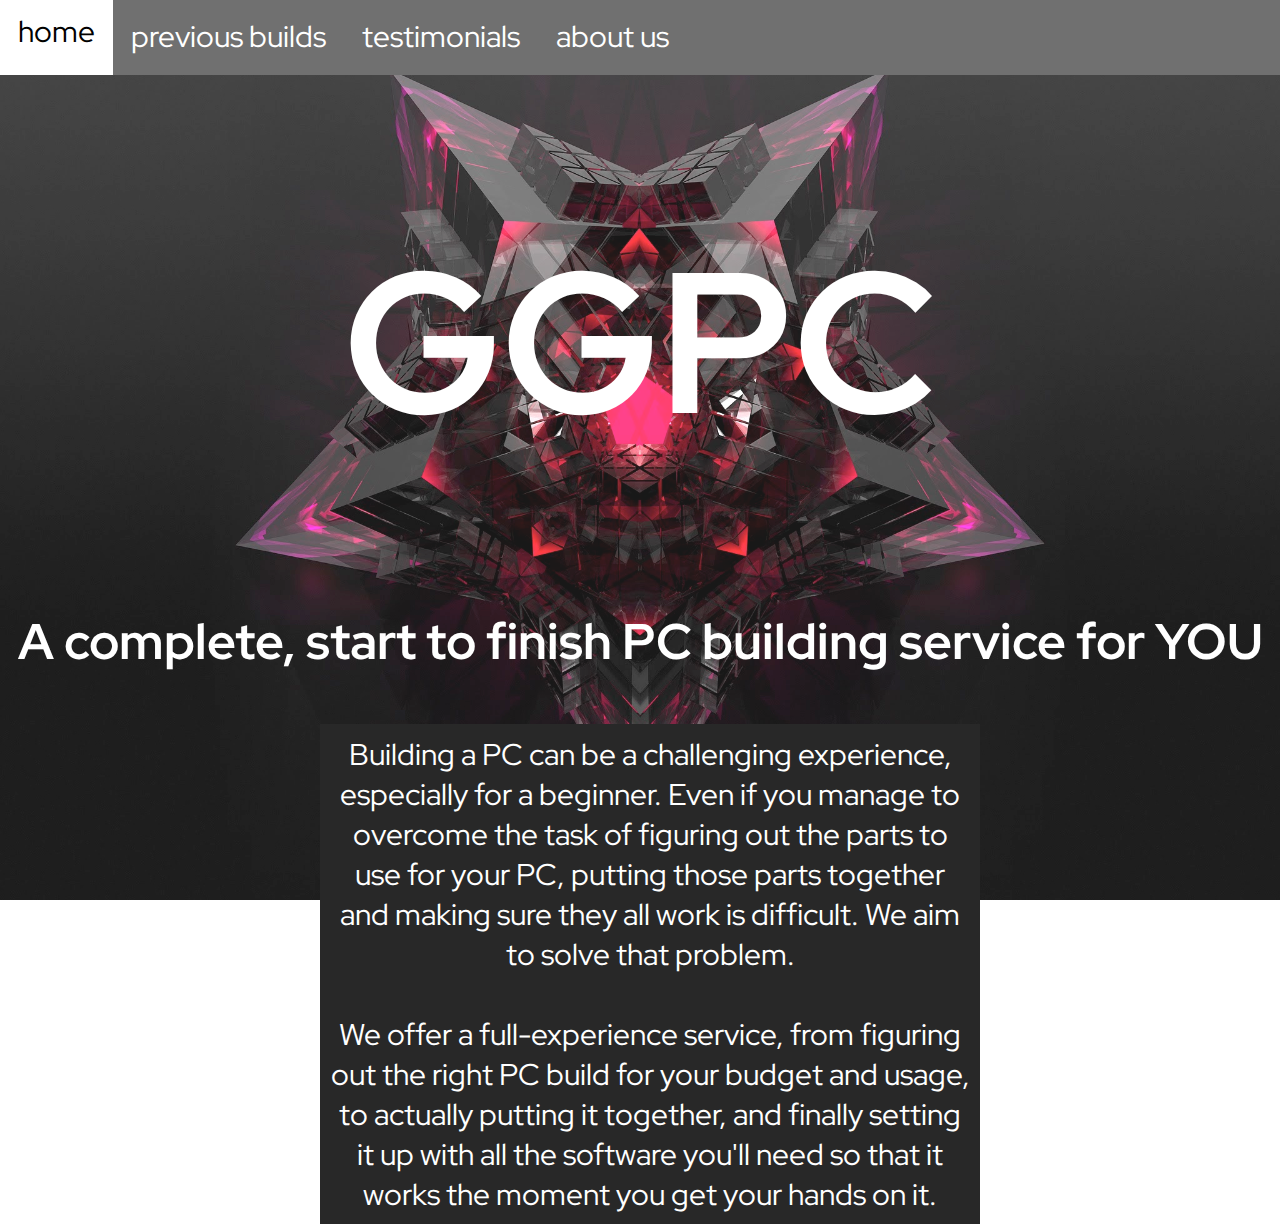
==== index.html @ 20ddf4a3 "Initial Commit" ====
<html>
	<head>
		<title>GGPC</title>
		<link rel="stylesheet" href="style.css">
		<link href="https://fonts.googleapis.com/css?family=Red+Hat+Display&display=swap" rel="stylesheet">
	</head>
	<div class="navbar">
		<a href="index.html">home</a>
		<a href="builds.html">previous builds</a>
		<a href="testimonial.html">testimonials</a>
		<a href="about.html">about us</a>
	</div>
	<div class="background home">
		<h1>GGPC</h1>
		<h3>A complete, start to finish PC building service for YOU</h3>
		<div class="text-container">
			Building a PC can be a challenging experience, especially for a beginner. Even if you manage to overcome the 
		   task of figuring out the parts to use for your PC, putting those parts together and making sure they all work 
		   is difficult. We aim to solve that problem. <br><br>
		
			We offer a full-experience service, from figuring out the right PC build for your budget and usage, to actually 
			putting it together, and finally setting it up with all the software you'll need so that it works the moment you get
			your hands on it. 
		</div>
	</div>

	
	

</html>
---- style.css ----
html, body {
	height: 100%
}

body {
	margin: 0;
	padding: 0;
	font-family: 'Red Hat Display', sans-serif;
}
h1 {
	background: transparent; 
	text-align: center;
	font-size: 200px;
	font-family: 'Red Hat Display', sans-serif;
	color: white;
}

h3 {
	color: white;
	font-family: 'Red Hat Display', sans-serif;
	text-align: center;
	font-size: 50px;
}

p {
	color: white;
	font-family: 'Red Hat Display', sans-serif;
	text-align: center;
}
.navbar {
	position: fixed;
	z-index: 100;
	width: 100%;
	height: 75px;
	background-color: #707070;
	overflow: hidden;

}
.navbar a {
	position: relative;
	float: left;
	display: block;
	text-align: center;
	padding: 16px 18px;
	color: white;
	font-size: 30px;
	text-decoration: none;
	transition: 0.5s;
	height: 100%;

}

.navbar a:hover {
	color: black;
	margin-top: -5px;
	background-color: white;
}
.background {
	position: relative;
	
	height: 100%;
	font-size: 30px;
	background-attachment: fixed;
	background-position: center;
	background-repeat: no-repeat;
	background-size: cover;

	padding-top: 75px;
}

.home {
	background-image: url("background.jpg");
	opacity: 0.9;
}

.builds {
	background-image: url("building-pc.jpg");
	opacity: 0.65;
}

.build-one {
	background-image: url("build-one.jpg");
	opacity: 0.95;
}

.build-two {
	background-image: url("build-two.jpg");
	opacity: 0.95;
}
.text-container {
	color: white;
	font-family: 'Red Hat Display', sans-serif;
	position: absolute;
	text-align: center;
	left: 25%;
	width: 50%;
	background-color: #111;
	padding: 10px 10px;
}
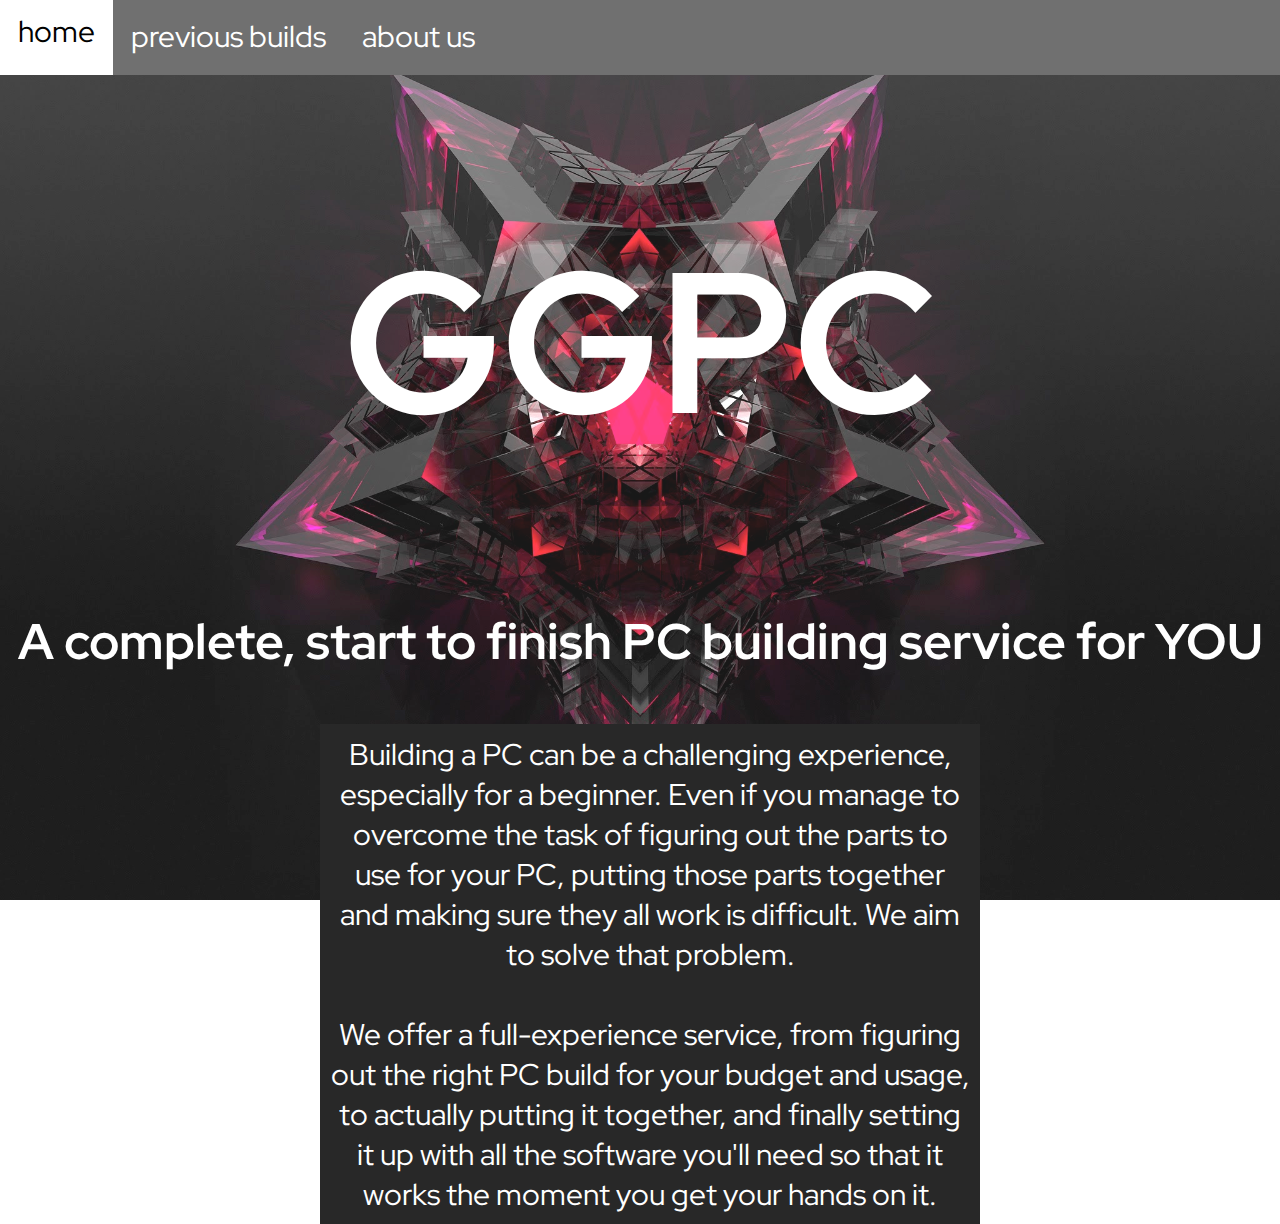
==== commit b1dcf6a2: "Added about page" ====
--- a/index.html
+++ b/index.html
@@ -7,7 +7,6 @@
 	<div class="navbar">
 		<a href="index.html">home</a>
 		<a href="builds.html">previous builds</a>
-		<a href="testimonial.html">testimonials</a>
 		<a href="about.html">about us</a>
 	</div>
 	<div class="background home">
--- a/style.css
+++ b/style.css
@@ -87,6 +87,11 @@
 	background-image: url("build-two.jpg");
 	opacity: 0.95;
 }
+
+.team {
+	background-image: url("team.jpg");
+	opacity: 0.95;
+}
 .text-container {
 	color: white;
 	font-family: 'Red Hat Display', sans-serif;
